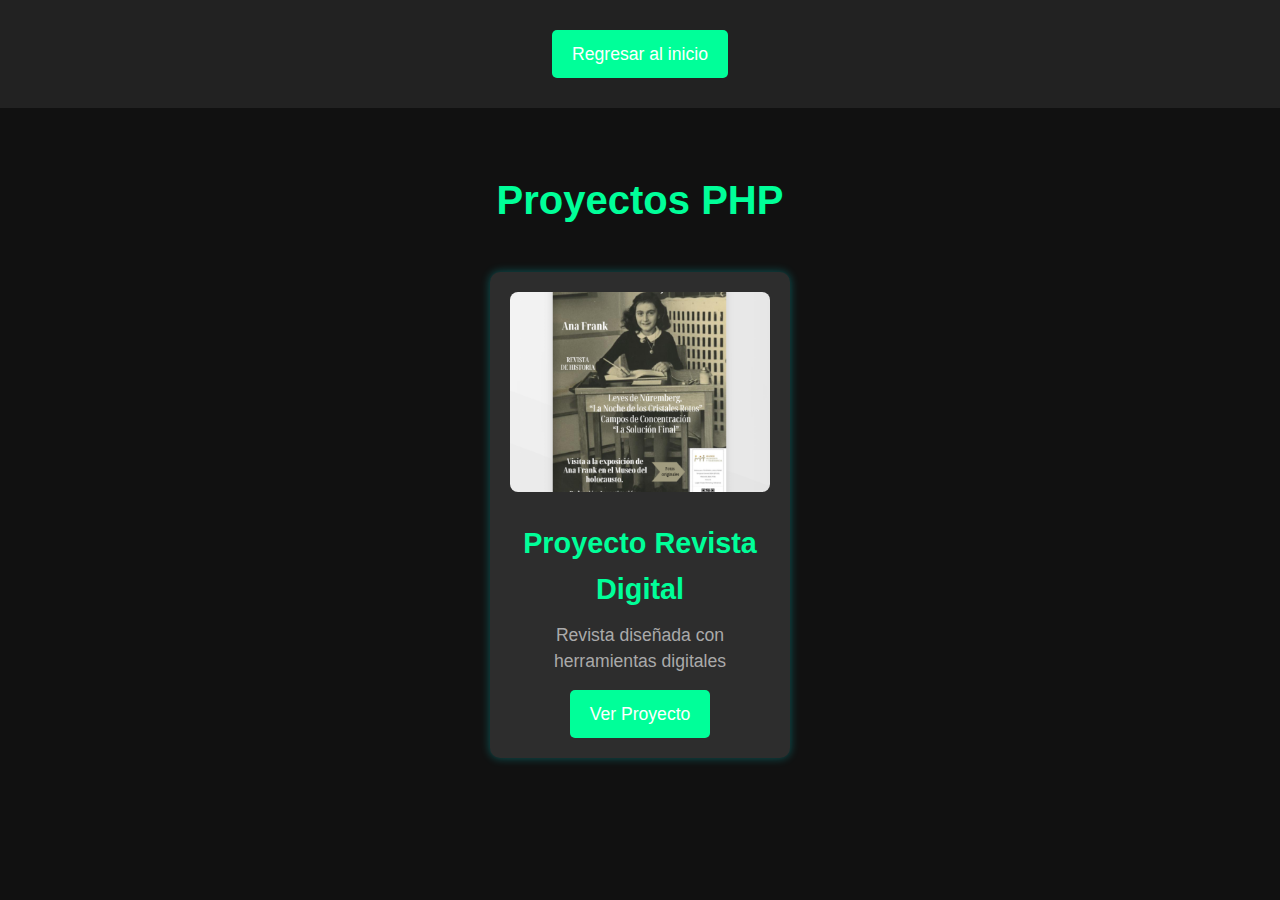
==== proyectosdigitales.html @ fb5169a1 "Ultimos cambios, actualizacion portafolio" ====
<!DOCTYPE html>
<html lang="es">
<head>
    <meta charset="UTF-8">
    <meta name="viewport" content="width=device-width, initial-scale=1.0">
    <title>Proyectos digitales</title>
</head>
<body>

    <head>
        <meta charset="UTF-8">
        <meta name="viewport" content="width=device-width, initial-scale=1.0">
        <link rel="stylesheet" href="style.css">
        <link href="https://cdnjs.cloudflare.com/ajax/libs/font-awesome/6.0.0-beta3/css/all.min.css" rel="stylesheet">
        <title>Portafolio de Alejandro Hernández</title>
    </head>

    <header class="cabecera">
       
    
        <nav class="navegacion">
            <a href="index.html" class="proyectos__enlace" target="_blank">Regresar al inicio</a>
        </nav>
    </header>
    <section class="proyectos" id="proyectos">
        <h2 class="proyectos__titulo">Proyectos PHP</h2>
        <div class="proyectos__contenedor">
             <!-- Proyecto Revista -->
             <div class="proyectos__item">
                <img src="assets/proyecto3.png" alt="Proyecto 3" class="proyectos__imagen">
                <h3 class="proyectos__nombre">Proyecto Revista Digital</h3>
                <p class="proyectos__descripcion">Revista diseñada con herramientas digitales</p>
                <a href="https://revista-rose.vercel.app/" class="proyectos__enlace" target="_blank">Ver Proyecto</a>
            </div>
        </div>
    </section>
</body>
</html>
---- style.css ----
/* Variables CSS para reutilización */
:root {
    --color-fondo: #111;
    --color-texto: #eee;
    --color-primario: #00ff99;
    --color-secundario: #ff00ff;
    --color-card: #2d2d2d;
    --color-fondo-form: #222;
    --color-fondo-hover: rgba(0, 255, 255, 0.4);
    --color-hover: rgba(0, 255, 255, 0.8);
    --color-titulo: #00ff99;
    --color-sombra: rgba(0, 255, 255, 0.3);
    --fuente-principal: 'Roboto', sans-serif;
    --transicion: 0.3s ease;
}

/* Estilo base para el cuerpo */
* {
    margin: 0;
    padding: 0;
    box-sizing: border-box;
    font-family: var(--fuente-principal);
}

/* Fondo global */
body {
    background-color: var(--color-fondo);
    color: var(--color-texto);
    line-height: 1.6;
}

/* Cabecera */
.cabecera {
    background-color: #222;
    color: var(--color-texto);
    text-align: center;
    padding: 30px 20px;
    box-shadow: 0 4px 10px var(--color-sombra);
}

.cabecera__logo {
    width: 60px;
    margin-bottom: 10px;
}

.cabecera__titulo {
    font-size: 2.5rem;
    color: var(--color-primario);
    text-transform: uppercase;
    margin: 10px 0;
}

.navegacion__lista {
    list-style: none;
    margin-top: 20px;
}

.navegacion__elemento {
    display: inline-block;
    margin: 0 15px;
}

.navegacion__elemento a {
    color: #aaa;
    font-size: 1.1rem;
    text-decoration: none;
    text-transform: uppercase;
    transition: color var(--transicion);
}

.navegacion__elemento a:hover {
    color: var(--color-primario);
}

/* Sección de Presentación */
.presentacion {
    display: flex;
    flex-direction: column; /* Alinea los elementos en columna */
    justify-content: center;
    padding: 50px 20px;
    background-color: #1c1c1c;
    align-items: center; /* Centra los elementos */
}

.presentacion__contenedor {
    text-align: center;
    margin-bottom: 20px; /* Espacio entre la imagen y el contenido */
}

.presentacion__foto {
    border-radius: 50%;
    width: 180px;
    height: 180px;
    object-fit: cover;
    box-shadow: 0 0 10px var(--color-fondo-hover);
    margin-bottom: 20px; /* Espacio debajo de la imagen */
}

.presentacion__contenido {
    max-width: 600px;
    text-align: center;
}

.presentacion__titulo {
    font-size: 2.5rem;
    color: var(--color-texto);
    margin-bottom: 20px;
}

.presentacion__subtitulo {
    font-size: 1.3rem;
    color: #aaa;
    margin-bottom: 30px;
}

/* Media Queries para hacerlo responsivo */

/* Pantallas pequeñas (móviles) */
@media (max-width: 600px) {
    .cabecera__titulo {
        font-size: 1.8rem;
    }

    .navegacion__elemento {
        display: block;
        margin: 10px 0;
    }

    .presentacion__foto {
        width: 150px;
        height: 150px;
    }

    .presentacion__titulo {
        font-size: 2rem;
    }

    .presentacion__subtitulo {
        font-size: 1.1rem;
    }

    /* Ajuste de padding */
    .presentacion {
        padding: 30px 10px;
    }
}

/* Pantallas medianas (tabletas) */
@media (max-width: 768px) {
    .cabecera__titulo {
        font-size: 2rem;
    }

    .navegacion__elemento {
        display: inline-block;
        margin: 0 10px;
    }

    .presentacion__foto {
        width: 160px;
        height: 160px;
    }

    .presentacion__titulo {
        font-size: 2.2rem;
    }

    .presentacion__subtitulo {
        font-size: 1.2rem;
    }

    /* Ajuste de padding */
    .presentacion {
        padding: 40px 15px;
    }
}

/* Pantallas grandes (escritorio) */
@media (min-width: 1024px) {
    .cabecera__titulo {
        font-size: 3rem;
    }

    .navegacion__elemento {
        display: inline-block;
        margin: 0 20px;
    }

    .presentacion__foto {
        width: 200px;
        height: 200px;
    }

    .presentacion__titulo {
        font-size: 3rem;
    }

    .presentacion__subtitulo {
        font-size: 1.4rem;
    }

    .presentacion__contenido {
        max-width: 700px;
    }
}

/* Estilo para la sección sobre mí */
.sobre-mi {
    padding: 60px 20px;
    background-color: #1c1c1c;
    text-align: center;
}

.sobre-mi__titulo {
    font-size: 2rem;
    color: var(--color-primario);
    text-transform: uppercase;
    margin-bottom: 40px;
}

.sobre-mi__cards {
    display: flex;
    justify-content: center;
    gap: 20px;
    flex-wrap: wrap;
}

.sobre-mi__card {
    background-color: var(--color-card);
    padding: 30px;
    border-radius: 10px;
    box-shadow: 0 0 15px var(--color-fondo-hover);
    max-width: 450px;
    width: 100%;
    transition: transform var(--transicion), box-shadow var(--transicion);
}

.sobre-mi__card:hover {
    transform: scale(1.05);
    box-shadow: 0 0 25px var(--color-hover);
}

.sobre-mi__texto {
    color: #aaa;
    font-size: 1.1rem;
    line-height: 1.6;
}

/* Media Queries para la sección "Sobre mí" */

/* Pantallas pequeñas (móviles) */
@media (max-width: 600px) {
    .sobre-mi__titulo {
        font-size: 1.5rem;
    }

    .sobre-mi__cards {
        gap: 15px;
    }

    .sobre-mi__card {
        padding: 20px;
    }

    .sobre-mi__texto {
        font-size: 1rem;
    }
}

/* Pantallas medianas (tabletas) */
@media (max-width: 768px) {
    .sobre-mi__cards {
        flex-direction: column;
        align-items: center;
        gap: 15px;
    }

    .sobre-mi__card {
        max-width: 400px;
    }
}

/* Pantallas grandes (escritorio) */
@media (min-width: 1024px) {
    .sobre-mi__titulo {
        font-size: 2.5rem;
    }

    .sobre-mi__cards {
        gap: 30px;
    }

    .sobre-mi__card {
        max-width: 450px;
    }

    .sobre-mi__texto {
        font-size: 1.1rem;
    }
}

/* Sección Habilidades */
.habilidades {
    background-color: #1c1c1c;
    padding: 60px 20px;
    text-align: center;
}

.habilidades__titulo {
    font-size: 2rem;
    color: var(--color-primario);
    text-transform: uppercase;
    margin-bottom: 40px;
}

.habilidades__lista {
    display: flex;
    justify-content: center;
    flex-wrap: wrap;
    gap: 30px;
}

.habilidades__elemento {
    width: 120px;
    text-align: center;
    background-color: var(--color-card);
    padding: 20px;
    border-radius: 10px;
    box-shadow: 0 0 15px var(--color-fondo-hover);
    transition: transform var(--transicion), box-shadow var(--transicion);
}

.habilidades__elemento:hover {
    transform: scale(1.1);
    box-shadow: 0 0 25px var(--color-hover);
}

.habilidades__icono {
    width: 60px;
    height: auto;
    margin-bottom: 10px;
}

.habilidades__elemento figcaption {
    color: #aaa;
    font-size: 1.1rem;
    font-weight: 600;
    text-transform: capitalize;
}

/* Media Queries para la sección "Habilidades" */

/* Pantallas pequeñas (móviles) */
@media (max-width: 600px) {
    .habilidades__titulo {
        font-size: 1.5rem;
    }

    .habilidades__lista {
        gap: 15px;
    }

    .habilidades__elemento {
        width: 100px;
        padding: 15px;
    }

    .habilidades__icono {
        width: 50px;
    }

    .habilidades__elemento figcaption {
        font-size: 1rem;
    }
}

/* Pantallas medianas (tabletas) */
@media (max-width: 768px) {
    .habilidades__titulo {
        font-size: 1.8rem;
    }

    .habilidades__elemento {
        width: 120px;
    }

    .habilidades__icono {
        width: 55px;
    }
}

/* Pantallas grandes (escritorio) */
@media (min-width: 1024px) {
    .habilidades__titulo {
        font-size: 2rem;
    }

    .habilidades__lista {
        gap: 30px;
    }

    .habilidades__elemento {
        width: 120px;
        padding: 20px;
    }

    .habilidades__icono {
        width: 60px;
    }

    .habilidades__elemento figcaption {
        font-size: 1.1rem;
    }
}
/* Sección Formación académica */
.formacion {
    background-color: #1c1c1c;
    padding: 60px 20px;
    text-align: center;
}

.formacion__titulo {
    font-size: 2rem;
    color: var(--color-primario);
    text-transform: uppercase;
    margin-bottom: 40px;
}

.formacion__lista {
    display: flex;
    justify-content: center;
    flex-wrap: wrap;
    gap: 30px;
}

.formacion__elemento {
    width: 200px;
    text-align: center;
    transition: transform var(--transicion), box-shadow var(--transicion);
    background-color: var(--color-card);
    border-radius: 10px;
    padding: 20px;
    box-shadow: 0 0 15px var(--color-fondo-hover);
}

.formacion__elemento:hover {
    transform: scale(1.05);
    box-shadow: 0 0 25px var(--color-hover);
}

.formacion__icono {
    width: 80px;
    height: auto;
    margin-bottom: 10px;
}

.formacion__elemento figcaption {
    color: #aaa;
    font-size: 1rem;
    font-weight: 600;
    text-transform: capitalize;
}

/* Media Queries para la sección "Formación académica" */

/* Pantallas pequeñas (móviles) */
@media (max-width: 600px) {
    .formacion__titulo {
        font-size: 1.5rem;
    }

    .formacion__elemento {
        width: 150px;
        padding: 15px;
    }

    .formacion__icono {
        width: 60px;
    }

    .formacion__elemento figcaption {
        font-size: 0.9rem;
    }
}

/* Pantallas medianas (tabletas) */
@media (max-width: 768px) {
    .formacion__titulo {
        font-size: 1.8rem;
    }

    .formacion__elemento {
        width: 180px;
        padding: 18px;
    }

    .formacion__icono {
        width: 70px;
    }
}

/* Pantallas grandes (escritorio) */
@media (min-width: 1024px) {
    .formacion__titulo {
        font-size: 2rem;
    }

    .formacion__elemento {
        width: 200px;
    }

    .formacion__icono {
        width: 80px;
    }
}

/* Sección de Proyectos */
.proyectos {
    padding: 60px 20px;
    background-color: #111;
    text-align: center;
}

.proyectos__titulo {
    font-size: 2.5rem;
    color: var(--color-primario);
    margin-bottom: 40px;
}

.proyectos__contenedor {
    display: flex;
    flex-wrap: wrap;
    justify-content: center;
    gap: 30px;
}

.proyectos__item {
    background-color: var(--color-card);
    border-radius: 10px;
    width: 300px;
    padding: 20px;
    box-shadow: 0 0 10px var(--color-sombra);
    transition: transform var(--transicion), box-shadow var(--transicion);
}

.proyectos__item:hover {
    transform: scale(1.05);
    box-shadow: 0 0 20px var(--color-hover);
}

.proyectos__imagen {
    width: 100%;
    height: 200px;
    object-fit: cover;
    border-radius: 8px;
    margin-bottom: 20px;
}

.proyectos__nombre {
    font-size: 1.8rem;
    color: var(--color-primario);
    margin-bottom: 10px;
}

.proyectos__descripcion {
    font-size: 1rem;
    color: #aaa;
    margin-bottom: 15px;
    line-height: 1.5;
}

.proyectos__enlace {
    display: inline-block;
    padding: 10px 20px;
    font-size: 1rem;
    color: #fff;
    background-color: var(--color-primario);
    border-radius: 5px;
    text-decoration: none;
    transition: background-color var(--transicion);
}

.proyectos__enlace:hover {
    background-color: var(--color-hover);
}

/* Media Queries para la sección "Proyectos" */

/* Pantallas pequeñas (móviles) */
@media (max-width: 600px) {
    .proyectos__titulo {
        font-size: 2rem;
    }

    .proyectos__contenedor {
        gap: 20px;
    }

    .proyectos__item {
        width: 250px;
    }

    .proyectos__nombre {
        font-size: 1.5rem;
    }

    .proyectos__descripcion {
        font-size: 0.9rem;
    }

    .proyectos__enlace {
        font-size: 0.9rem;
        padding: 8px 18px;
    }
}

/* Pantallas medianas (tabletas) */
@media (max-width: 768px) {
    .proyectos__titulo {
        font-size: 2.2rem;
    }

    .proyectos__contenedor {
        gap: 25px;
    }

    .proyectos__item {
        width: 270px;
    }

    .proyectos__nombre {
        font-size: 1.6rem;
    }

    .proyectos__descripcion {
        font-size: 1rem;
    }

    .proyectos__enlace {
        font-size: 1rem;
        padding: 9px 19px;
    }
}

/* Pantallas grandes (escritorio) */
@media (min-width: 1024px) {
    .proyectos__titulo {
        font-size: 2.5rem;
    }

    .proyectos__contenedor {
        gap: 30px;
    }

    .proyectos__item {
        width: 300px;
    }

    .proyectos__nombre {
        font-size: 1.8rem;
    }

    .proyectos__descripcion {
        font-size: 1.1rem;
    }

    .proyectos__enlace {
        font-size: 1.1rem;
    }
}


/* Sección Contacto */
.contacto {
    background-color: #1c1c1c;
    padding: 60px 20px;
    text-align: center;
}

.contacto__titulo {
    font-size: 2rem;
    color: var(--color-primario);
    text-transform: uppercase;
    margin-bottom: 40px;
}

.contacto__contenedor {
    display: flex;
    justify-content: center;
    align-items: center;
    flex-wrap: wrap; /* Permite que los elementos se ajusten en pantallas pequeñas */
}

.contacto__imagen {
    width: 300px;
    margin-right: 40px;
}

.contacto__formulario {
    max-width: 400px;
    width: 100%;
    text-align: left;
}

.contacto__label {
    display: block;
    color: var(--color-texto);
    margin-bottom: 8px;
    font-weight: bold;
}

.contacto__input {
    width: 100%;
    padding: 12px;
    margin-bottom: 20px;
    border: 1px solid #444;
    border-radius: 5px;
    background-color: var(--color-fondo-form);
    color: var(--color-texto);
    font-size: 1.1rem;
    transition: border var(--transicion);
}

.contacto__input:focus {
    border-color: var(--color-primario);
    outline: none;
}

/* Estilo de los botones */
.contacto__boton {
    padding: 12px 20px;
    background-color: var(--color-primario);
    color: white;
    font-size: 1.1rem;
    font-weight: bold;
    border-radius: 5px;
    text-decoration: none;
    transition: background var(--transicion);
    display: inline-block;
    margin-bottom: 15px; /* Separa los botones */
}

/* Efecto hover de los botones */
.contacto__boton:hover {
    background-color: var(--color-secundario);
}

/* Contenedor de los botones para alinear */
.contacto__botones {
    display: flex;
    justify-content: center; /* Centra los botones horizontalmente */
    gap: 1rem; /* Espacio entre los botones */
    margin-top: 1rem; /* Espacio encima de los botones */
    flex-wrap: wrap; /* Los botones se apilarán si el espacio es insuficiente */
}

/* Media query para pantallas pequeñas (móviles) */
@media (max-width: 767px) {
    .contacto__contenedor {
        flex-direction: column; /* Los elementos se alinean verticalmente */
        align-items: center; /* Centra los elementos */
        justify-content: center; /* Alinea los elementos a la misma altura */
    }

    .contacto__botones {
        flex-direction: column; /* Los botones se apilarán en pantallas pequeñas */
        align-items: center; /* Centra los botones verticalmente */
    }

    .contacto__boton {
        width: 80%; /* Hace que los botones sean más anchos en pantallas pequeñas */
    }
}

/* Pantallas medianas (tabletas) */
@media (max-width: 768px) {
    .contacto__titulo {
        font-size: 1.8rem;
    }

    .contacto__imagen {
        width: 280px;
        margin-right: 30px;
        margin-left: 60px; /* Ajusta el valor según el espacio que quieras */
        margin-bottom: 30px; /* Añade más espacio entre la imagen y el formulario */
    }

    .contacto__formulario {
        max-width: 100%;
    }
}

/* Pantallas grandes (escritorio) */
@media (min-width: 1024px) {
    .contacto__titulo {
        font-size: 2rem;
    }

    .contacto__imagen {
        width: 300px;
        margin-bottom: 40px; /* Añade espacio entre la imagen y el formulario */
    }

    .contacto__formulario {
        max-width: 400px;
    }
}

/* Media Queries para el pie de página */

/* En pantallas pequeñas, el texto del pie de página se adapta */
@media (max-width: 600px) {
    .footer {
        font-size: 0.9rem;
        padding: 15px;
    }
}

/* Pantallas medianas */
@media (max-width: 768px) {
    .footer {
        font-size: 1rem;
    }
}

/* Pantallas grandes */
@media (min-width: 1024px) {
    .footer {
        font-size: 1.1rem;
    }
}

/* Modificación para separar los dos botones en el formulario de contacto */
.contacto__boton {
    margin-right: 10px; /* Añade espacio a la derecha del botón "Enviar mensaje" */
}

/* Solo para el botón "Regresar al menú", si es necesario */
.regresar__boton--grande {
    margin-left: 10px; /* Añade espacio a la izquierda del botón "Regresar al menú" */
}



/* Estilo general para el footer */
.footer {
    background-color: #2c3e50; /* Color oscuro para el fondo */
    color: #ecf0f1; /* Texto blanco suave */
    text-align: center; /* Centra el texto */
    padding: 20px; /* Espaciado alrededor del contenido */
    font-family: 'Arial', sans-serif; /* Fuente moderna */
    font-size: 16px; /* Tamaño de fuente */
    position: relative;
    bottom: 0;
    width: 100%;
  }
  
  /* Efecto de hover sobre el texto */
  .footer:hover {
    background-color: #34495e; /* Cambio de color al pasar el ratón */
    cursor: pointer; /* Cambia el cursor al pasar por encima */
  }
  
  /* Estilo para pequeños dispositivos */
  @media (max-width: 768px) {
    .footer {
      font-size: 14px; /* Tamaño de texto más pequeño en pantallas pequeñas */
      padding: 15px; /* Menos espacio en dispositivos pequeños */
    }
  }
  
  /* Estilo para hacer un efecto de "neón" */
  .footer::before {
    content: "";
    position: absolute;
    top: 0;
    left: 0;
    width: 100%;
    height: 100%;
    background: linear-gradient(45deg, rgba(0, 255, 255, 0.5), rgba(255, 0, 255, 0.5)); 
    background-size: 400% 400%;
    animation: glowing 10s ease-in-out infinite;
    z-index: -1;
  }
  
  /* Animación para el efecto de "neón" */
  @keyframes glowing {
    0% { background-position: 0 0; }
    50% { background-position: 100% 100%; }
    100% { background-position: 0 0; }
  }
  
  /* Sombra sutil para el texto */
  .footer p {
    text-shadow: 0 0 5px rgba(0, 255, 255, 0.8), 0 0 10px rgba(0, 255, 255, 0.6);
  }
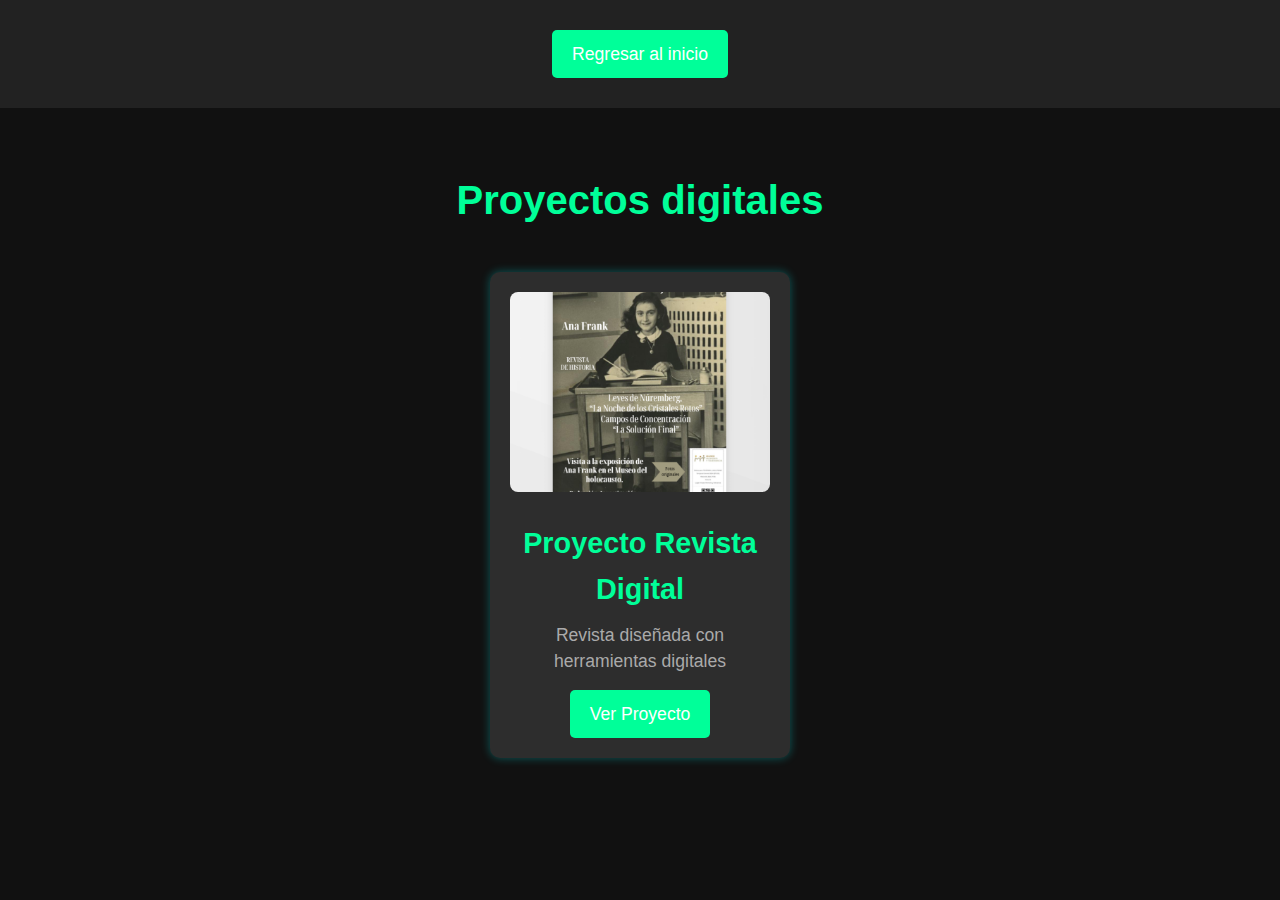
==== commit e9da2de5: "cambios en portafolio, titulos" ====
--- a/proyectosdigitales.html
+++ b/proyectosdigitales.html
@@ -23,7 +23,7 @@
         </nav>
     </header>
     <section class="proyectos" id="proyectos">
-        <h2 class="proyectos__titulo">Proyectos PHP</h2>
+        <h2 class="proyectos__titulo">Proyectos digitales</h2>
         <div class="proyectos__contenedor">
              <!-- Proyecto Revista -->
              <div class="proyectos__item">
